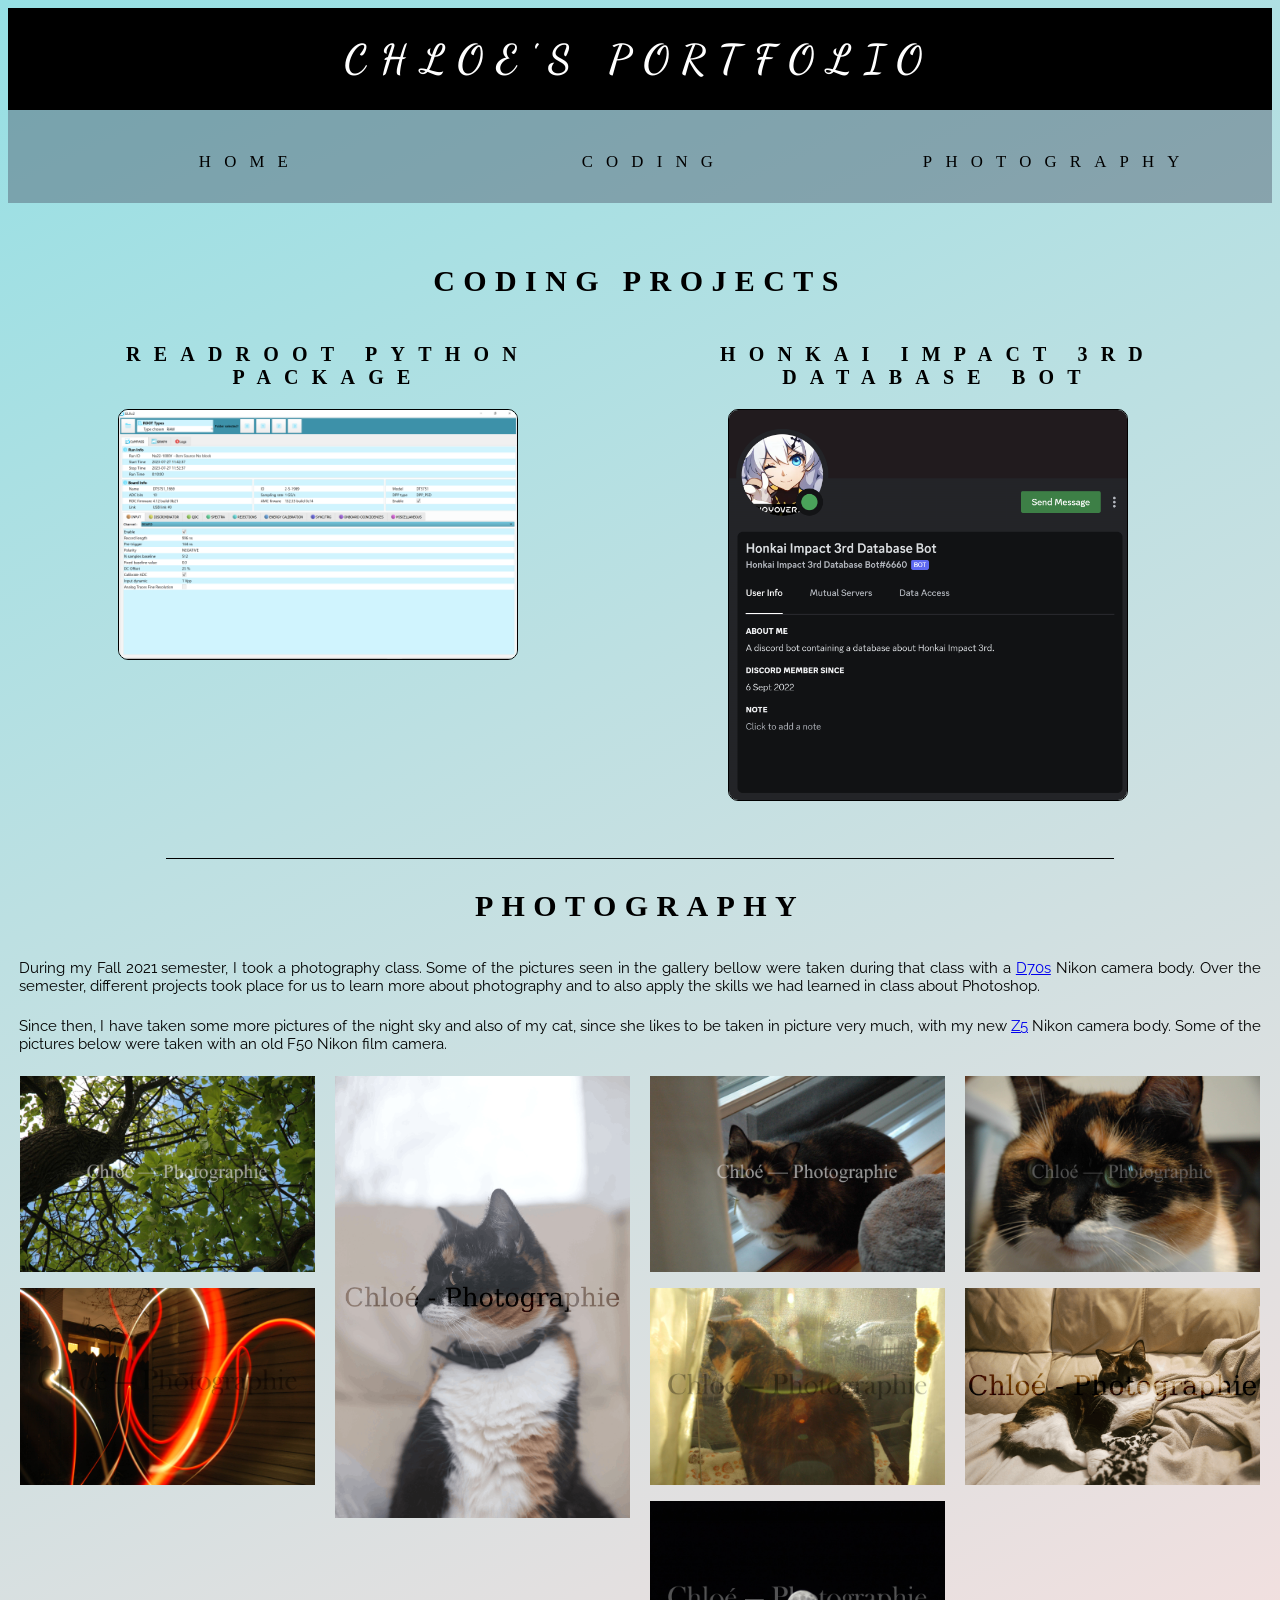
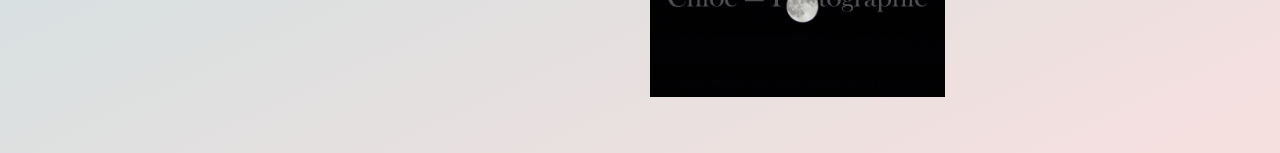
==== index.html @ 32f739d4 "Test" ====
<!DOCTYPE html>
<html lang="en">
    <head>
        <title>Chloe's Portfolio</title>
        <link href="css/main.css", rel="stylesheet">
        <link href="https://fonts.googleapis.com/css2?family=Raleway:wght@400&display=swap" rel="stylesheet">
        <link href='https://fonts.googleapis.com/css?family=Dancing Script' rel='stylesheet'>
    </head>
    <script src="https://ajax.googleapis.com/ajax/libs/jquery/1.9.1/jquery.min.js"></script>
    <script defer="defer" src="test.js"></script>
    <body>
        <div style="background-color: rgb(0, 0, 0); margin-block-end:auto; text-align: center;">
            <h1 style="color: white;">
                Chloe's Portfolio
            </h1>
        </div>
        <div style="background-color: #4d566870; vertical-align: middle;">
            <!-- <hr> -->
            <ul class="navbar">
                <li><a href="#home">
                    <div class="btn from-left">Home</div>
                </a></li>
                
                <li><a href="#projects" onclick="scroll_function('coding-project-header')">
                    <div class="btn from-center">Coding</div>
                </a></li>
                <li><a href="#photo" onclick="scroll_function('photography-header');">
                    <div class="btn from-right">Photography</div>
                </a></li>
            </ul>
            <!-- <hr> -->
        </div>
        <h2 id="coding-project-header">
            Coding Projects
        </h2>
        <div class="general-container">
            <div style="width: 10px; float: left;"></div>
            <div class="inner-container">
                <h3 style="width: 600px;">
                    ReadROOT Python Package
                </h3>
                <img src="images/compass_tab_gui.png" class="rounded-image" style="margin-bottom: 15px;" onclick="togglev2(this);">
                <div class="toggle-text" style="display: none;">
                    <hr class="small">
                    This project was made for the physics department of McGill university over the summer 2023. This Python package was sorely made to complement the <a href="https://www.caen.it/products/compass/">CoMPASS software</a> made by CAEN. This package contains a GUI which allows you to reload the CoMPASS saved files and graph again all of the histograms available in the CoMPASS software. 
                    <br><br>
                    More about the package and its different functionalities can be learned in the Wiki of the Github repository.
                </div>
                <a href="https://github.com/Chujo58/ReadROOT" style="text-decoration: none; display: none;">
                    <div class="btn from-left">Repository</div>
                </a>
            </div>
            <div style="width: 10px; float: left;"></div>
            <div class="inner-container">
                <h3 style="width: 600px;">
                    Honkai Impact 3rd Database Bot
                </h3>
                <img src="images/hi3_bot.png" class="rounded-image" style="margin-bottom: 15px;" onclick="togglev2(this);">
                <div class="toggle-text" style="display: none;">
                    <hr class="small">
                    This project has been ongoing since October 2022. This project includes html parsing of the <a href="https://honkaiimpact3.fandom.com/wiki/Stigmata">Stigmata</a> Wiki for Honkai Impact 3rd. The result of the html parsing makes up the database of the bot, saved in memory, meaning that the database can be reparsed at anytime if updates are to be made. This bot has since August 2023 been online without many issues and its status can be tracked over on <a href="https://stats.uptimerobot.com/nAJkwilXpR">Uptime Robot</a>.
                </div>
                <a href="https://github.com/Chujo58/Honkai-Discord-Bot" style="text-decoration: none; display: none;">
                    <div class="btn from-center">Repository</div>
                </a>
            </div>
        </div>
        <hr>
        <h2 id="photography-header">
            Photography
        </h2>
        <div class="toggle-text" style="margin: 11px;">
            During my Fall 2021 semester, I took a photography class. Some of the pictures seen in the gallery bellow were taken during that class with a <a href="https://en.nikon.ca/nikon-products/product-archive/dslr-cameras/d70s.html">D70s</a> Nikon camera body. Over the semester, different projects took place for us to learn more about photography and to also apply the skills we had learned in class about Photoshop. 
        </div>
        <div class="toggle-text" style="margin: 11px;">
            Since then, I have taken some more pictures of the night sky and also of my cat, since she likes to be taken in picture very much, with my new <a href="https://en.nikon.ca/nikon-products/product/mirrorless-cameras/z-5.html">Z5</a> Nikon camera body. Some of the pictures below were taken with an old F50 Nikon film camera.
        </div>
        
        <div class="gallery">
            <div class="gallery column">
                <a class="gallery link" target="_blank">
                    <div class="gallery thumbnail">
                        <img src="images/photos/DSC_4698 - Version Web.jpg" class="gallery image">
                        <div class="gallery caption">Tree picture for a photography class project</div>
                    </div>
                </a>
                <a class="gallery link" target="_blank">
                    <div class="gallery thumbnail">
                        <img src="images/photos/Dancing in the cold_Àniveau - Version Web.jpg" class="gallery image">
                        <div class="gallery caption">Long exposure picture</div>
                    </div>
                </a>
            </div>
            <div class="gallery column">
                <a class="gallery link" target="_blank">
                    <div class="gallery thumbnail">
                        <img src="images/photos/DSC_0198_Web.png" class="gallery image">
                        <div class="gallery caption">Cat portrait taken with the Z5 body</div>
                    </div>
                </a>
            </div>
            <div class="gallery column">
                <a class="gallery link" target="_blank">
                    <div class="gallery thumbnail">
                        <img src="images/photos/DSC_4741 - Version Web.jpg" class="gallery image">
                        
                    </div>
                </a>
                <a class="gallery link" target="_blank">
                    <div class="gallery thumbnail">
                        <img src="images/photos/halo-plan_moyen - Version Web.jpg" class="gallery image">
                        <div class="gallery caption">Cat portrait with nice lens effect</div>
                    </div>
                </a>
                <a class="gallery link" target="_blank">
                    <div class="gallery thumbnail">
                        <img src="images/photos/Lune_CP 211119 (6) - Version Web.jpg" class="gallery image">
                        <div class="gallery caption">Moon picture taken with a 300mm lens at f/11.</div>
                    </div>
                </a>
            </div>
            <div class="gallery column">
                <a class="gallery link" target="_blank">
                    <div class="gallery thumbnail">
                        <img src="images/photos/DSC_4850 - Version Web.jpg" class="gallery image">
                    </div>
                </a>
                <a class="gallery link" target="_blank">
                    <div class="gallery thumbnail">
                        <img src="images/photos/000066800022-light-web.png" class="gallery image">
                        <div class="gallery caption">Cat portrait taken with the F50 Nikon body</div>
                    </div>
                </a>
            </div>
        </div>                
    </body>
</html>
---- css/main.css ----
.inner-container {
    width: 600px;
    float: left;
    padding: 0px 10px;
}

.rounded-image{
    border-radius: 10px;
    border: 1px solid #000000;
    width: 400px;
    display: block;
    margin-left: auto;
    margin-right: auto;
}

.rounded-image:hover{
    cursor: pointer;
}

.hidden {
    display: none;
}


/* ~~~~~~~ INIT. BTN ~~~~~~~ */

.btn {    
  position: relative; 
  padding: 1.4rem 4.2rem;
  font-size: 1.4rem;
  color: var(--inv);
  letter-spacing: 1.1rem;
  text-transform: uppercase;
  transition: all 500ms cubic-bezier(0.77, 0, 0.175, 1);  
  cursor: pointer;
  user-select: none;
  text-align: center;
  /* width: 100%; */
}

.btn:before, .btn:after {
  content: '';
  position: absolute; 
  transition: inherit;
  z-index: -1;
}

.btn:hover {
  color: var(--def);
  transition-delay: .5s;
}

.btn:hover:before {
  transition-delay: 0s;
}

.btn:hover:after {
  background: var(--inv);
  transition-delay: .35s;
}

/* From Top */

.from-top:before, 
.from-top:after {
  left: 0;
  height: 0;
  width: 100%;
}

.from-top:before {
  bottom: 0;  
  border: 1px solid var(--inv);
  border-top: 0;
  border-bottom: 0;
}

.from-top:after {
  top: 0;
  height: 0;
}

.from-top:hover:before,
.from-top:hover:after {
  height: 100%;
}

/* From Left */

.from-left:before, 
.from-left:after {
  top: 0;
  width: 0;
  height: 100%;
}

.from-left:before {
  right: 0;
  border: 1px solid var(--inv);
  border-left: 0;
  border-right: 0;  
}

.from-left:after {
  left: 0;
}

.from-left:hover:before,
.from-left:hover:after {
  width: 100%;
}

/* From Right */

.from-right:before, 
.from-right:after {
  top: 0;
  width: 0;
  height: 100%;
}

.from-right:before {
  left: 0;
  border: 1px solid var(--inv);
  border-left: 0;
  border-right: 0;  
}

.from-right:after {
  right: 0;
}

.from-right:hover:before,
.from-right:hover:after {
  width: 100%;
}

/* From center */

.from-center:before {
  top: 0;
  left: 50%;
  height: 100%;
  width: 0;
  border: 1px solid var(--inv);
  border-left: 0;
  border-right: 0;
}

.from-center:after {
  bottom: 0;
  left: 0;
  height: 0;
  width: 100%;
  background: var(--inv);
}

.from-center:hover:before {
  left: 0;
  width: 100%;
}

.from-center:hover:after {
  top: 0;
  height: 100%;
}

/* From Bottom */

.from-bottom:before, 
.from-bottom:after {
  left: 0;
  height: 0;
  width: 100%;
}

.from-bottom:before {
  top: 0; 
  border: 1px solid var(--inv);
  border-top: 0;
  border-bottom: 0;
}

.from-bottom:after {
  bottom: 0;
  height: 0;
}

.from-bottom:hover:before,
.from-bottom:hover:after {
  height: 100%;
}


/* ~~~~~~~~~~~~ GLOBAL SETTINGS ~~~~~~~~~~~~ */

*, *:before, *:after {
  box-sizing: border-box;
}

body {
  --def: #96E0E4;   
  --inv: #000000;
  display: flex;
  justify-content: center;
  /* align-items: center; */
  flex-direction: column;
  /* height: 200vh; */
  /* width: 100%; */
  background-image: linear-gradient(-25deg, #F7E0DF 0%, #96E0E4 100%);
}

html {
    font-size: 12px;
    font-family: 'Playfair Display', serif;
}

h1 {
    font-size: 40px;
    letter-spacing: 1.1rem;
    text-transform: uppercase;
    font-family: 'Dancing Script', serif;
    align-self: center;
    /* background-color: #F7E0DF; */
}

h2 {
    font-size: 30px;
    letter-spacing: 0.7rem;
    font-family: 'Playfair Display', serif;
    text-transform: uppercase;
    align-self: center;
    text-align: center;
}

h3 {
    font-size: 20px;
    letter-spacing: 1.1rem;
    font-family: 'Playfair Display', serif;
    text-transform: uppercase;
    align-self: center;
    text-align: center;
}

.toggle-text {
    /* font-family: 'Playfair Display', serif; */
    font-family: 'Raleway', sans-serif;
    font-size: 15px;
    /* letter-spacing: 0.2rem; */
    text-align: justify;
}

div {margin-bottom: 3rem;}
div:last-child {margin-bottom: 0;}

hr {
  border: 0;
  clear:both;
  display:block;
  width: 75%;               
  background-color:#000000;
  height: 1px;
}

hr.small {
    border: 0;
    clear: both;
    display: block;
    width: 50%;
    background-color: #000000;
    height: 1px;
}

.gallery {
    display: flex;
    padding: 2px;
    transition: .3s;
}

.gallery .column{
    display: flex;
    flex-direction: column;
    width: 25%;
}

.gallery .link {
    margin: 2px;
    overflow: hidden;
}

.gallery .caption {
    position: absolute;
    bottom: -0.5%;
    left: -1%;
    padding: 25px 15px 15px;
    width: 110%;
    font-family: 'Raleway', sans-serif;
    font-size: 16px;
    color: white;
    background: linear-gradient(0deg, rgba(0, 0, 0, 0.4) 0%, rgba(255, 255 ,255 , 0) 100%);
    opacity: 0;
    transition: .3s;
}

.gallery:hover{
    .gallery .image {
        filter: grayscale(1);
    }
}

.gallery .link:hover{
    .gallery .image {
        filter: grayscale(0);
    }
    .gallery .caption {
        opacity: 1;
    }
}

.gallery .thumbnail {
    position: relative;
    width: 100%;
    object-fit: fill;
}

.gallery .image {
    display: block;
    width: 100%;
    /* max-width: 100%; */
    transition: .3s;
}

.gallery .image:hover {
    transform: scale(1.05);
    .gallery .caption {
        transform: scale(1.05);
    }
    /* filter: grayscale(0); */
}

/* .navbar {
    list-style-type: none;
    margin: 0;
    padding: 0;
    background-color: #4d5668;
    overflow: hidden;
    top: 0;
    position: ;
    position: -webkit-sticky;
    position:static;
} */
.navbar {
    list-style-type: none;
    /* list-style-position: inside; */
    /* background-color: #4d5668; */
}

.navbar .separator{
    float: left;
    width: 0.1%;
}

li {
    /* display: flex;  */
    justify-content: center;   
}

li a {
    float: left;
    /* display: block; */
    /* color: white; */
    vertical-align: middle;
    text-align: center;
    padding: 14px 16px;
    text-decoration: none;
    width: 33%;
}

/* ul li::before {
    content: " • ";
    padding: 0 .5em;
} */
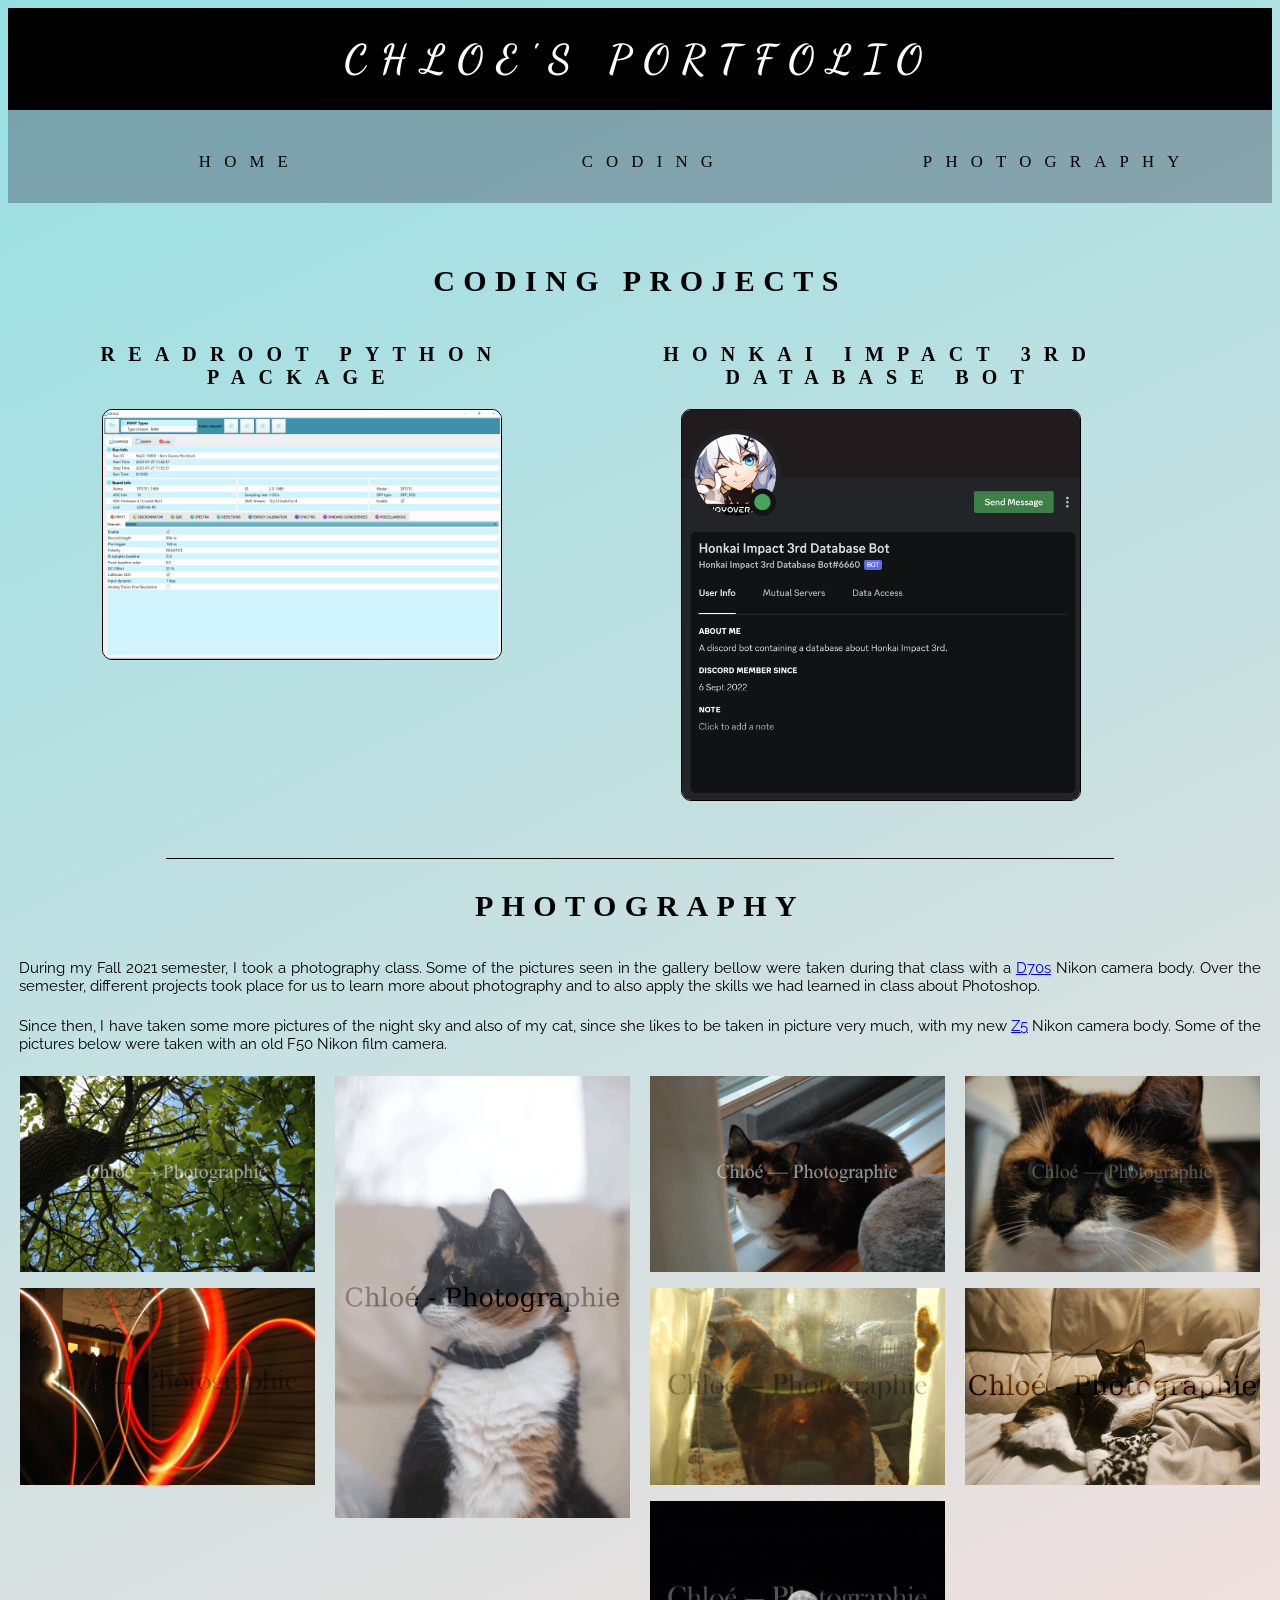
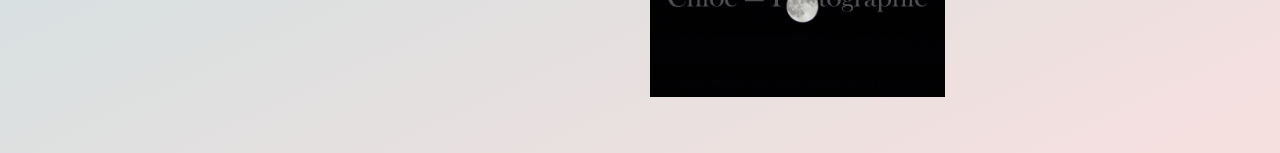
==== commit 32b07172: "Update the coding project width" ====
--- a/index.html
+++ b/index.html
@@ -36,7 +36,7 @@
         <div class="general-container">
             <div style="width: 10px; float: left;"></div>
             <div class="inner-container">
-                <h3 style="width: 600px;">
+                <h3>
                     ReadROOT Python Package
                 </h3>
                 <img src="images/compass_tab_gui.png" class="rounded-image" style="margin-bottom: 15px;" onclick="togglev2(this);">
@@ -52,7 +52,7 @@
             </div>
             <div style="width: 10px; float: left;"></div>
             <div class="inner-container">
-                <h3 style="width: 600px;">
+                <h3>
                     Honkai Impact 3rd Database Bot
                 </h3>
                 <img src="images/hi3_bot.png" class="rounded-image" style="margin-bottom: 15px;" onclick="togglev2(this);">
--- a/css/main.css
+++ b/css/main.css
@@ -1,5 +1,6 @@
 .inner-container {
-    width: 600px;
+    /* width: 600px; */
+    width: 45%;
     float: left;
     padding: 0px 10px;
 }
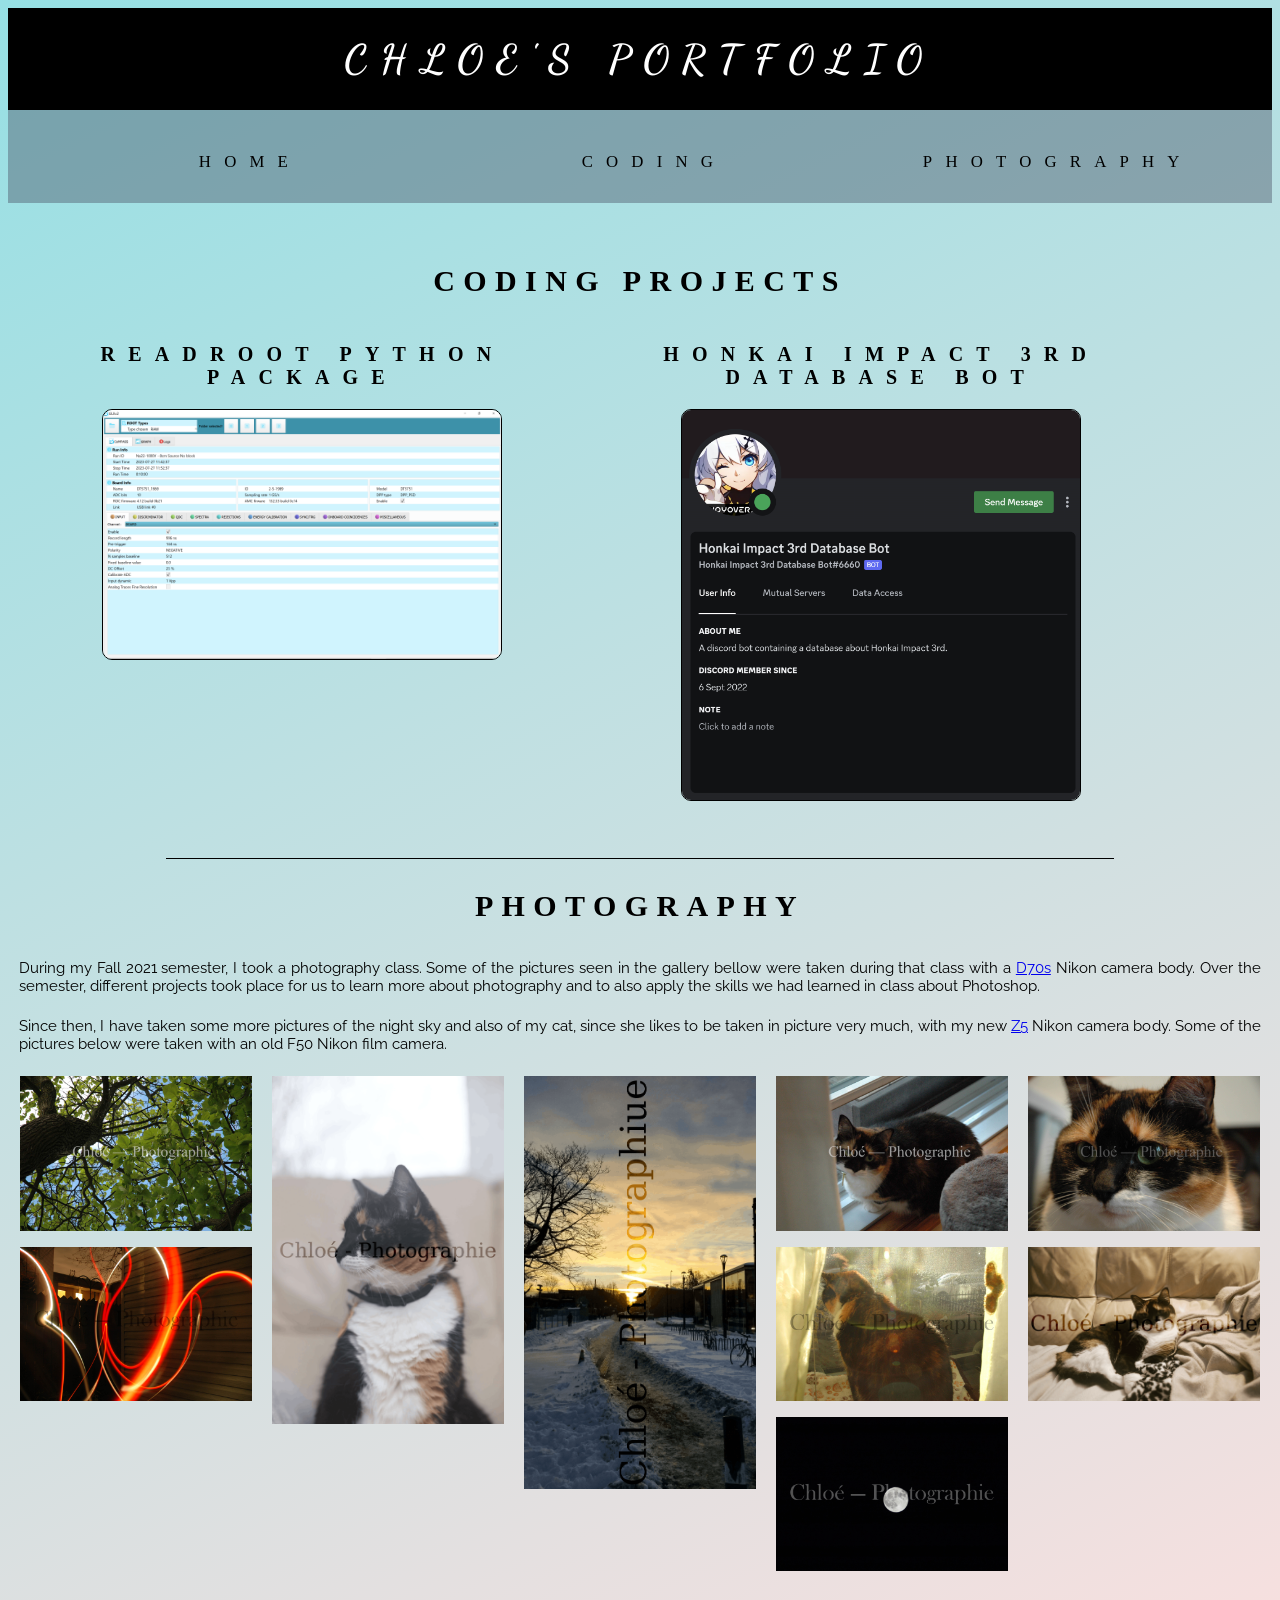
==== commit 5ed84b6e: "Added images" ====
--- a/index.html
+++ b/index.html
@@ -89,13 +89,21 @@
                         <img src="images/photos/Dancing in the cold_Àniveau - Version Web.jpg" class="gallery image">
                         <div class="gallery caption">Long exposure picture</div>
                     </div>
-                </a>
+                </a>     
             </div>
             <div class="gallery column">
                 <a class="gallery link" target="_blank">
                     <div class="gallery thumbnail">
                         <img src="images/photos/DSC_0198_Web.png" class="gallery image">
                         <div class="gallery caption">Cat portrait taken with the Z5 body</div>
+                    </div>
+                </a>
+            </div>
+            <div class="gallery column">
+                <a class="gallery link" target="_blank">
+                    <div class="gallery thumbnail">
+                        <img src="images/photos/winter_web.png" class="gallery image">
+                        <div class="gallery caption">Sunset in the winter edited in Lightroom</div>
                     </div>
                 </a>
             </div>
--- a/css/main.css
+++ b/css/main.css
@@ -312,6 +312,7 @@
 .gallery .link:hover{
     .gallery .image {
         filter: grayscale(0);
+        transform: scale(1.05);
     }
     .gallery .caption {
         opacity: 1;
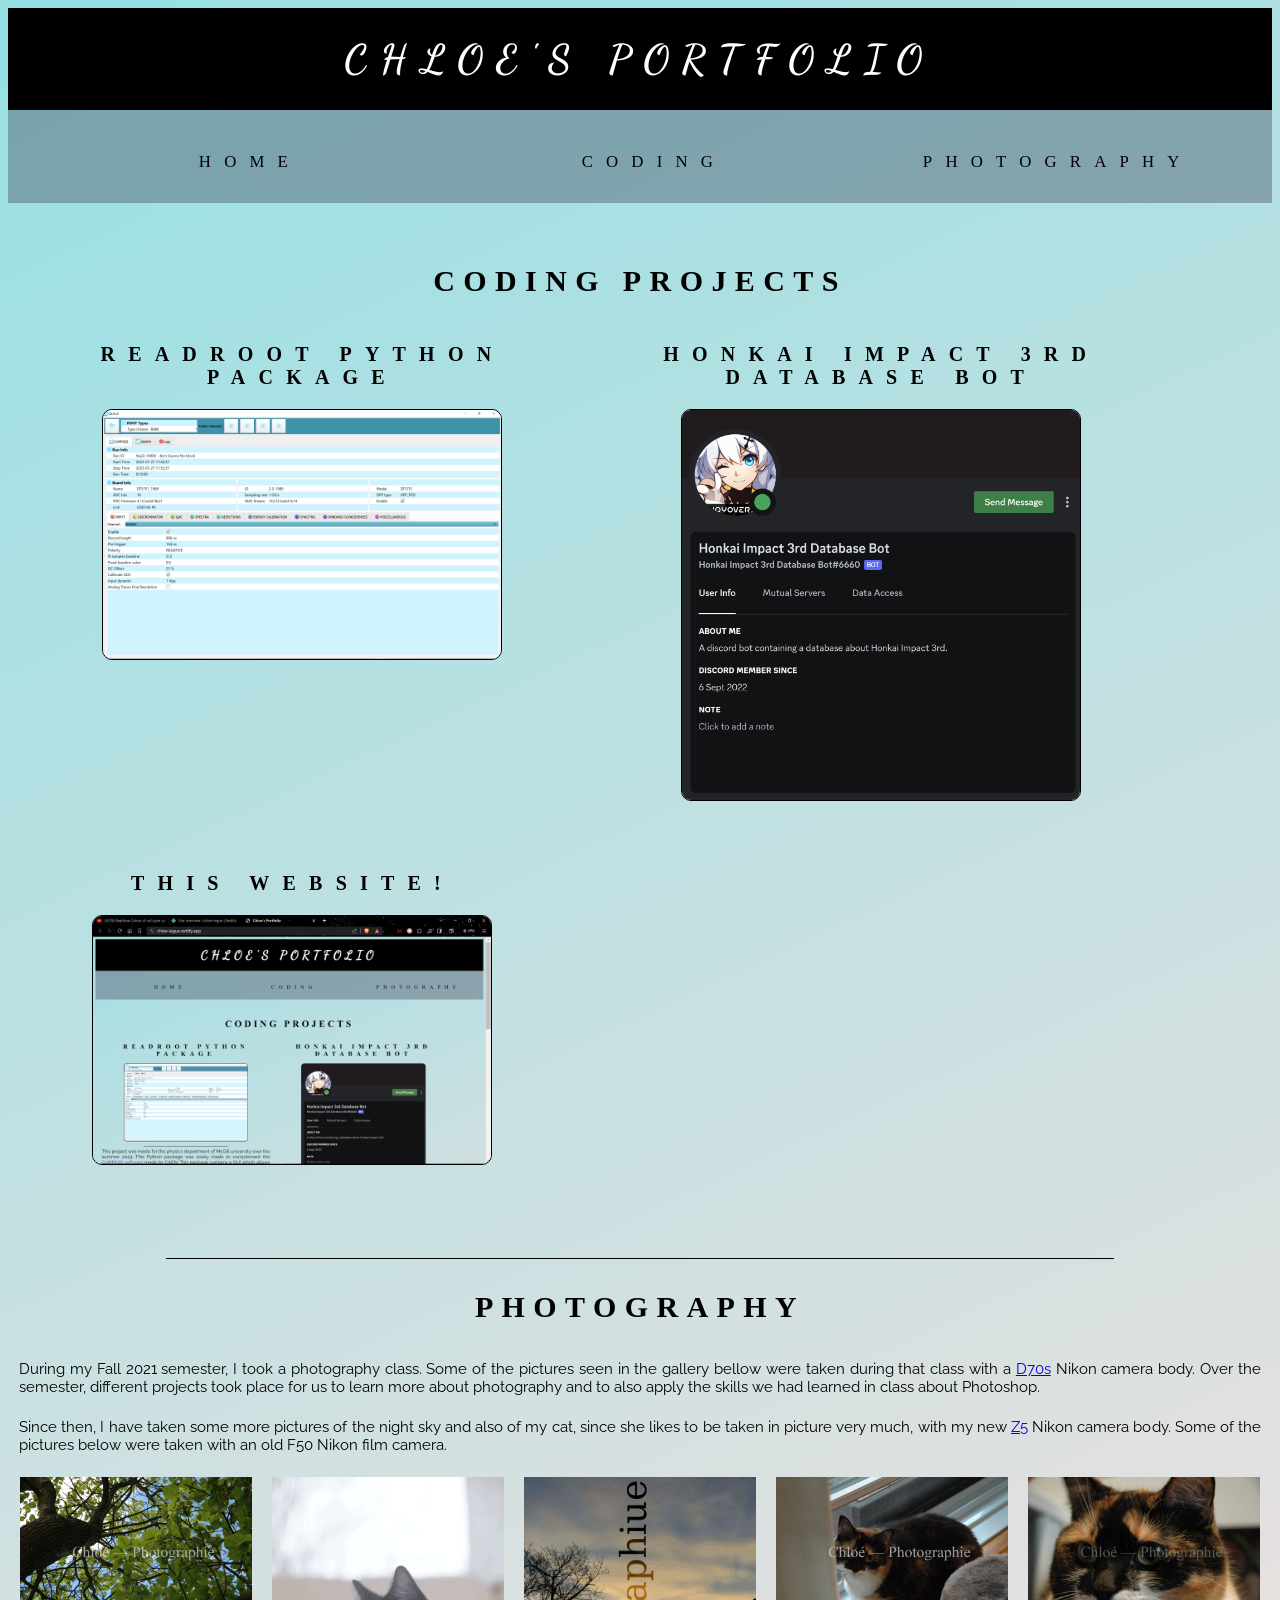
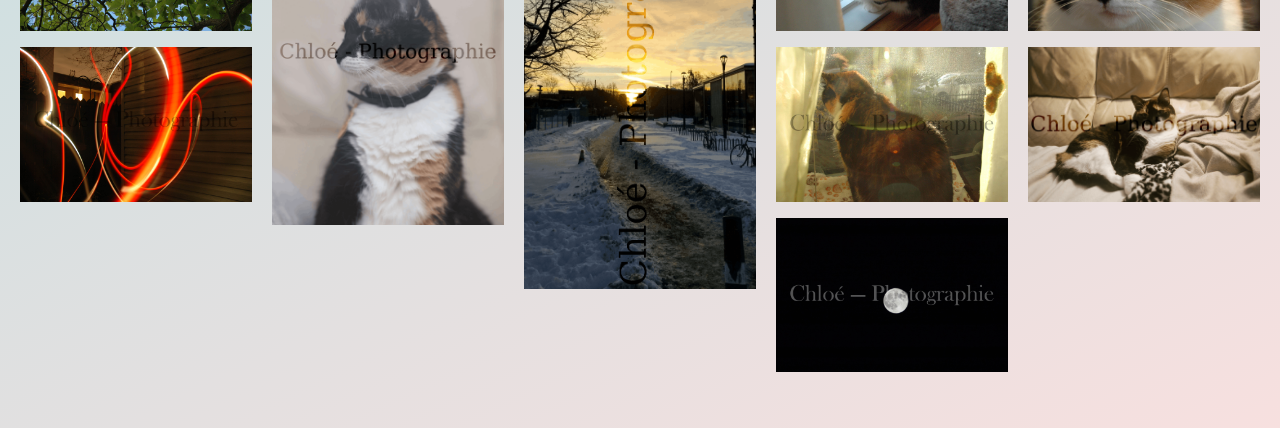
==== commit 3809b7be: "Update for the website" ====
--- a/index.html
+++ b/index.html
@@ -42,7 +42,7 @@
                 <img src="images/compass_tab_gui.png" class="rounded-image" style="margin-bottom: 15px;" onclick="togglev2(this);">
                 <div class="toggle-text" style="display: none;">
                     <hr class="small">
-                    This project was made for the physics department of McGill university over the summer 2023. This Python package was sorely made to complement the <a href="https://www.caen.it/products/compass/">CoMPASS software</a> made by CAEN. This package contains a GUI which allows you to reload the CoMPASS saved files and graph again all of the histograms available in the CoMPASS software. 
+                    This project was made for the physics department of McGill university over the summer 2023. This Python package was solely made to complement the <a href="https://www.caen.it/products/compass/">CoMPASS software</a> made by CAEN. This package contains a GUI which allows you to reload the CoMPASS saved files and graph again all of the histograms available in the CoMPASS software. 
                     <br><br>
                     More about the package and its different functionalities can be learned in the Wiki of the Github repository.
                 </div>
@@ -64,6 +64,21 @@
                     <div class="btn from-center">Repository</div>
                 </a>
             </div>
+            <div style="width: 10px; float: left;"></div>
+            <div class="inner-container">
+                <h3>
+                    This website!
+                </h3>
+                <img src="images/Screenshot (270).png" class="rounded-image" style="margin-bottom: 15px;" onclick="togglev2(this);">
+                <div class="toggle-text" style="display: none;">
+                    <hr class="small">
+                    This website is my first time manually coding CSS, javascript and html together to make a website. I have little to no experience in the two first coding languages mentioned, but I know my fair share of html since the Honkai Discord bot was made using html parsing.
+                </div> 
+                <a href="https://github.com/Chujo58/First-HTML-Website" style="text-decoration: none; display: none;">
+                    <div class="btn from-right">Repository</div>
+                </a>
+            </div>
+            <div style="width: 10px; float: left;"></div>
         </div>
         <hr>
         <h2 id="photography-header">
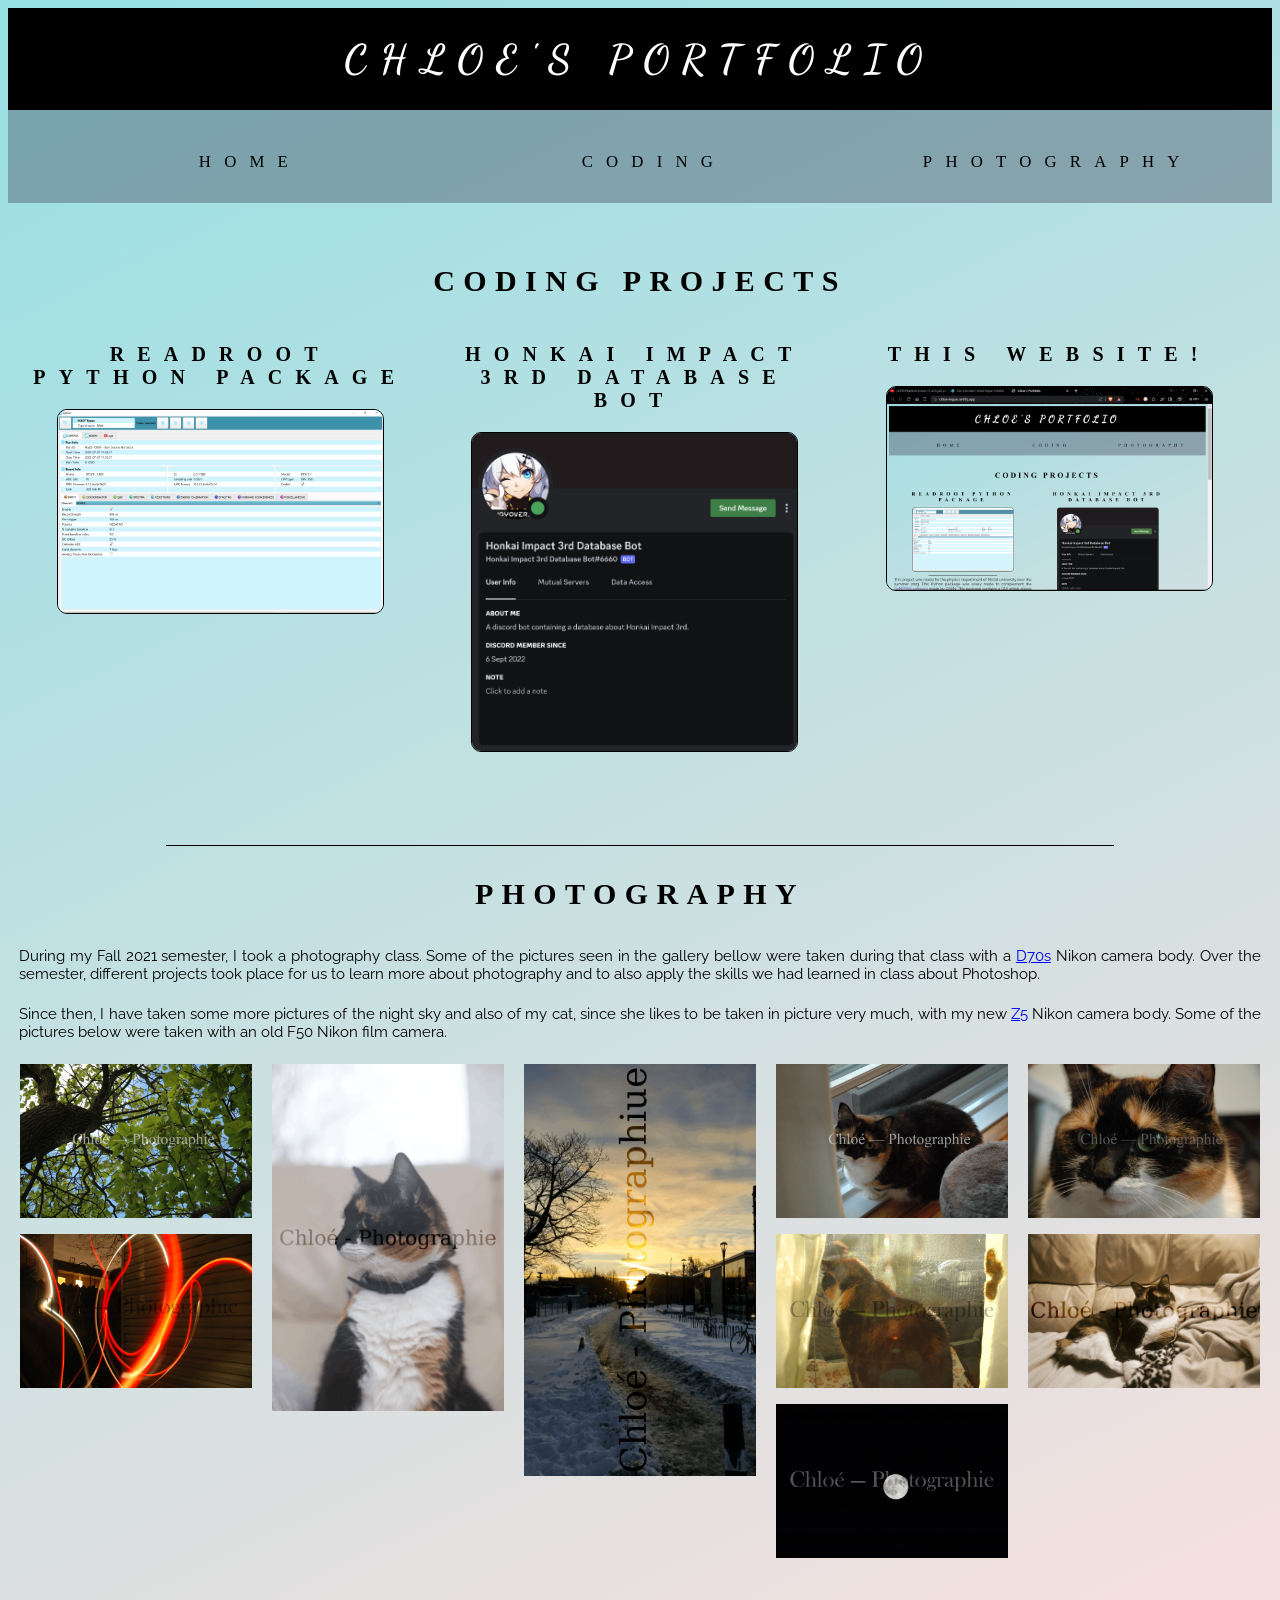
==== commit 05a36f07: "I can't code css for the life of me" ====
--- a/index.html
+++ b/index.html
@@ -78,7 +78,7 @@
                     <div class="btn from-right">Repository</div>
                 </a>
             </div>
-            <div style="width: 10px; float: left;"></div>
+            <!-- <div style="width: 10px; float: left;"></div> -->
         </div>
         <hr>
         <h2 id="photography-header">
--- a/css/main.css
+++ b/css/main.css
@@ -1,6 +1,6 @@
 .inner-container {
     /* width: 600px; */
-    width: 45%;
+    width: 32%;
     float: left;
     padding: 0px 10px;
 }
@@ -8,7 +8,7 @@
 .rounded-image{
     border-radius: 10px;
     border: 1px solid #000000;
-    width: 400px;
+    width: 85%;
     display: block;
     margin-left: auto;
     margin-right: auto;
